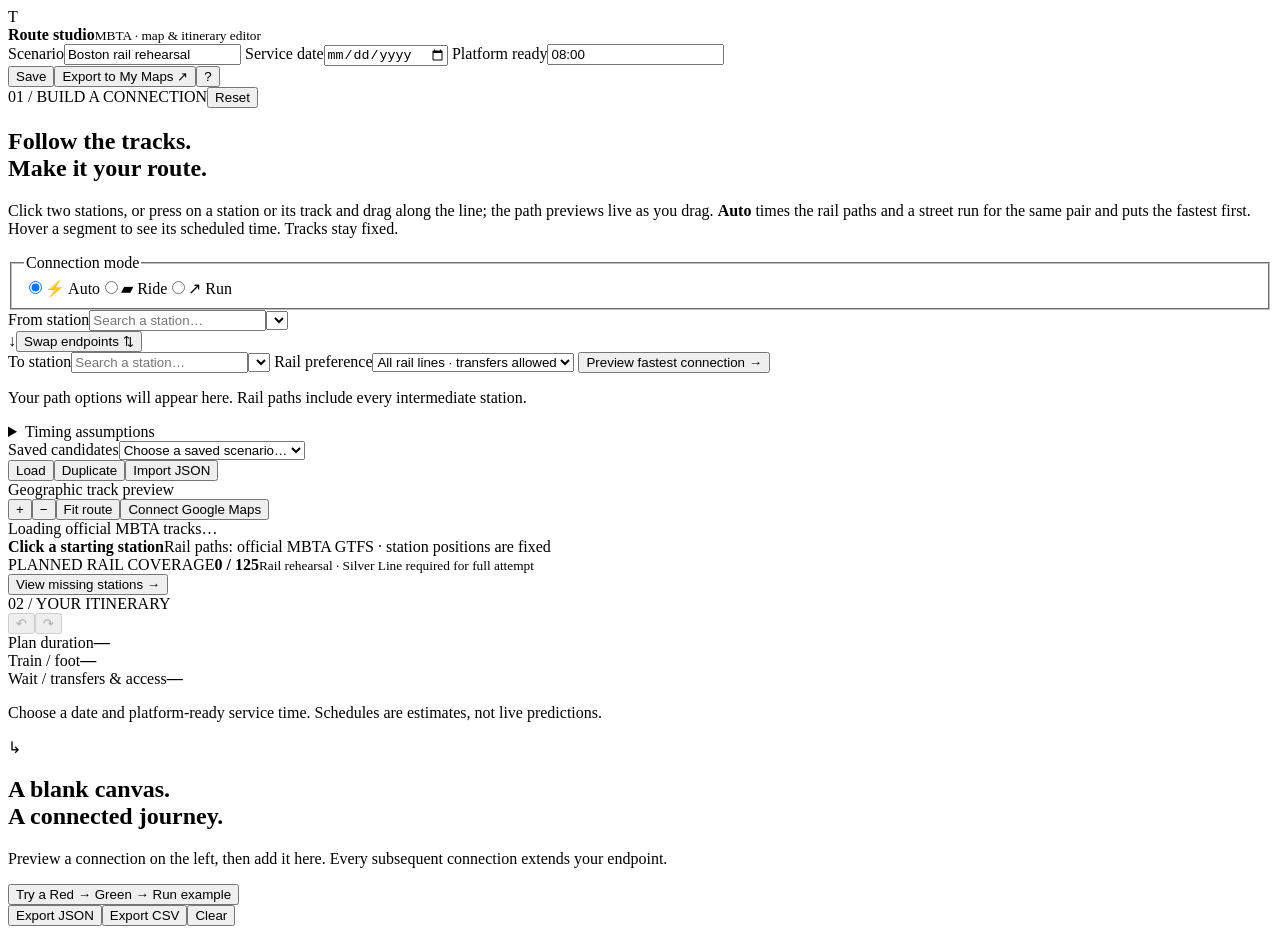
==== frontend/map_editor/static/index.html @ 440ff969 "feat: auto rail-vs-run comparison, street-level transfers, run preview routes - transfer(): a GTFS t" ====
<!doctype html>
<html lang="en">
<head>
  <meta charset="utf-8">
  <meta name="viewport" content="width=device-width, initial-scale=1">
  <title>T Run · Map & route studio</title>
  <link rel="icon" href="data:image/svg+xml,%3Csvg xmlns='http://www.w3.org/2000/svg' viewBox='0 0 40 40'%3E%3Ccircle cx='20' cy='20' r='18' fill='white' stroke='%23162a40' stroke-width='3'/%3E%3Ctext x='20' y='30' text-anchor='middle' font-family='sans-serif' font-weight='bold' font-size='29'%3ET%3C/text%3E%3C/svg%3E">
  <link rel="stylesheet" href="/style.css">
  <script type="module" src="/app.js"></script>
</head>
<body>
  <header class="topbar">
    <div class="brand"><span class="roundel">T</span><div><strong>Route studio</strong><small>MBTA · map & itinerary editor</small></div></div>
    <div class="scenario-controls">
      <label>Scenario<input id="scenario-name" value="Boston rail rehearsal" maxlength="100"></label>
      <label>Service date<input id="service-date" type="date"></label>
      <label>Platform ready<input id="start-time" value="08:00" inputmode="numeric" title="Service HH:MM; 24+ hours supported"></label>
    </div>
    <div class="header-actions"><button id="save">Save</button><button id="export-kml" class="primary">Export to My Maps ↗</button><button id="help-open" aria-label="Help and Google Maps setup">?</button></div>
  </header>
  <div id="message" role="status" aria-live="polite" hidden></div>
  <main class="workspace">
    <aside class="builder panel">
      <div class="section-heading"><span class="eyebrow">01 / BUILD A CONNECTION</span><button id="reset-endpoints" class="text-button">Reset</button></div>
      <h1>Follow the tracks.<br>Make it your route.</h1>
      <p class="muted">Click two stations, or press on a station or its track and drag along the line; the path previews live as you drag. <strong>Auto</strong> times the rail paths and a street run for the same pair and puts the fastest first. Hover a segment to see its scheduled time. Tracks stay fixed.</p>
      <fieldset class="mode-picker"><legend class="sr-only">Connection mode</legend><label><input type="radio" name="mode" value="auto" checked><span>⚡ Auto</span></label><label><input type="radio" name="mode" value="ride"><span>▰ Ride</span></label><label><input type="radio" name="mode" value="run"><span>↗ Run</span></label></fieldset>
      <label class="field">From station<input id="from-search" list="station-options" placeholder="Search a station…" autocomplete="off"><select id="from-station" aria-label="From station"></select></label>
      <div class="connection-line"><span>↓</span><button id="swap" class="text-button">Swap endpoints ⇅</button></div>
      <label class="field">To station<input id="to-search" list="station-options" placeholder="Search a station…" autocomplete="off"><select id="to-station" aria-label="To station"></select></label>
      <datalist id="station-options"></datalist>
      <label class="field" id="route-field">Rail preference<select id="line-filter"><option value="">All rail lines · transfers allowed</option></select></label>
      <button id="find-routes" class="primary wide">Preview fastest connection →</button>
      <div id="editing-banner" class="notice" hidden></div>
      <div id="path-options" aria-live="polite"><p class="empty-copy">Your path options will appear here. Rail paths include every intermediate station.</p></div>
      <button id="add-path" class="primary wide" hidden>Add selected path to itinerary</button>
      <details class="assumptions"><summary>Timing assumptions</summary><div class="assumption-grid">
        <label>Run min/km<input id="run-pace" type="number" value="6" min="2" max="30" step="0.5"></label>
        <label>Walk min/km<input id="walk-pace" type="number" value="12" min="4" max="40" step="0.5"></label>
        <label>Transfer buffer · sec<input id="transfer-buffer" type="number" value="30" min="0" max="1800"></label>
        <label>Entry / exit · sec each<input id="access-time" type="number" value="60" min="0" max="1800"></label>
        <label>Platform change · sec<input id="station-change" type="number" value="120" min="0" max="1800" title="Same-station platform change where GTFS has no pathway data"></label>
      </div><p>Indoor walking uses directed GTFS pathways; missing speeds are provisional. Stations without GTFS pathway data use the platform-change estimate. All foot times are estimates.</p></details>
      <div class="saved-area"><label class="field">Saved candidates<select id="saved-scenarios"><option value="">Choose a saved scenario…</option></select></label><div class="button-row"><button id="load">Load</button><button id="duplicate">Duplicate</button><button id="import-json">Import JSON</button></div><input id="json-file" type="file" accept="application/json,.json" hidden></div>
    </aside>
    <section class="map-panel" aria-label="MBTA route map">
      <div class="map-toolbar"><span id="map-status"><i></i> Geographic track preview</span><div><button id="zoom-in" aria-label="Zoom in">+</button><button id="zoom-out" aria-label="Zoom out">−</button><button id="fit-map">Fit route</button><button id="google-open">Connect Google Maps</button></div></div>
      <div id="map"><div class="map-loading">Loading official MBTA tracks…</div></div>
      <div class="map-caption"><strong id="map-instruction">Click a starting station</strong><span>Rail paths: official MBTA GTFS · station positions are fixed</span></div>
      <div class="map-legend" id="map-legend"></div>
      <div class="coverage-strip"><div><span class="eyebrow">PLANNED RAIL COVERAGE</span><strong id="coverage-count">0 / 125</strong><small>Rail rehearsal · Silver Line required for full attempt</small></div><button id="coverage-open">View missing stations →</button></div>
    </section>
    <aside class="itinerary panel">
      <div class="section-heading"><span class="eyebrow">02 / YOUR ITINERARY</span><div><button id="undo" title="Undo" disabled>↶</button><button id="redo" title="Redo" disabled>↷</button></div></div>
      <div class="totals"><div><span>Plan duration</span><strong id="total-time">—</strong></div><div><span>Train / foot</span><strong id="mode-times">—</strong></div><div><span>Wait / transfers & access</span><strong id="wait-times">—</strong></div></div>
      <p id="timing-note" class="muted">Choose a date and platform-ready service time. Schedules are estimates, not live predictions.</p>
      <div id="itinerary-legs"><div class="empty-state"><span>↳</span><h2>A blank canvas.<br>A connected journey.</h2><p>Preview a connection on the left, then add it here. Every subsequent connection extends your endpoint.</p><button id="demo">Try a Red → Green → Run example</button></div></div>
      <div class="itinerary-footer"><button id="export-json">Export JSON</button><button id="export-csv">Export CSV</button><button id="clear" class="danger">Clear</button></div>
    </aside>
  </main>
  <dialog id="help-dialog"><form method="dialog"><button class="dialog-close" aria-label="Close help">×</button></form><span class="eyebrow">GOOGLE MAPS & MY MAPS</span><h2>Your tracks, on the map.</h2>
    <p><strong>Use your existing Google My Maps project:</strong></p><ol><li>Create your itinerary here, then choose <strong>Export to My Maps</strong>.</li><li><a id="my-maps-link" target="_blank" rel="noopener">Open your Google My Maps project ↗</a> and sign in.</li><li>Choose <strong>Add layer → Import</strong>, then select the downloaded KML file. Rail lines follow MBTA track shapes.</li></ol>
    <p>Want the whole rail network as a reference layer? <a href="/api/export/network.kml">Download MBTA rail tracks & stations KML</a>. Keep it in a separate My Maps layer. My Maps does not automatically snap newly drawn lines to subway tracks; create the rail paths here and import them.</p>
    <hr><h3>Google map inside this editor</h3><ol><li><a href="https://console.cloud.google.com/google/maps-apis/start" target="_blank" rel="noopener">Open Google Maps Platform setup ↗</a>. Sign in, create/select a project, and attach billing.</li><li>Enable <a href="https://console.cloud.google.com/apis/library/maps-backend.googleapis.com" target="_blank" rel="noopener">Maps JavaScript API</a>.</li><li>Open <a href="https://console.cloud.google.com/apis/credentials" target="_blank" rel="noopener">APIs & Services → Credentials</a>, choose <strong>Create credentials → API key</strong>, and edit the key.</li><li>Under application restrictions choose <strong>Websites</strong>. Add <code id="origin-hint">http://127.0.0.1:8001/*</code> (this page's origin) plus any other origin you use, such as <code>http://localhost:8001/*</code>.</li><li>Under API restrictions choose <strong>Restrict key → Maps JavaScript API</strong>, then save. Allow a few minutes for changes to apply.</li><li>Paste the browser key below and load the map. Google Maps becomes the background; your MBTA tracks and itinerary stay on top.</li></ol><p>With <strong>Remember on this device</strong> the key is kept in this browser's local storage so you are not asked again; otherwise it lasts for this tab only. It is never included in scenario saves or exports. To skip the prompt entirely on a deployment, set <code>GOOGLE_MAPS_API_KEY</code> in the server environment (Vercel → Project → Environment Variables) and redeploy. For <strong>Suggest streets</strong>, also enable <a href="https://console.cloud.google.com/apis/library/routes.googleapis.com" target="_blank" rel="noopener">Routes API</a> and add it to the key's API restrictions.</p>
    <label class="field">Google Maps browser key<input id="google-key" type="password" autocomplete="off" placeholder="Paste your browser key"></label><label class="check"><input id="remember-key" type="checkbox" checked> Remember on this device</label><div class="button-row"><button id="connect-google" class="primary">Load Google Maps</button><button id="forget-key" type="button">Forget saved key</button></div><p id="google-feedback" role="status"></p>
    <h3>Editing foot paths</h3><p>Select <strong>Edit foot path</strong> on a run/walk segment. Click the preview map to add waypoints; drag the purple handles to move them. On Google Maps, drag its editable path handles. A two-point sketch is straight-line geometry, not a verified street route. Google pedestrian suggestions are session-only and are omitted from geometry exports.</p>
    <h3>Time conventions</h3><p>Times are America/New_York service hours: <strong>25:15</strong> is 1:15 AM the next day. Date changes recompute every connection. Plan duration includes preparation; the first-train → last-platform schedule proxy is shown separately. Actual door/platform boundary allowances are not measured here.</p><p id="source-info" class="muted"></p>
  </dialog>
  <dialog id="coverage-dialog"><form method="dialog"><button class="dialog-close" aria-label="Close coverage">×</button></form><span class="eyebrow">RAIL REHEARSAL INVENTORY</span><h2>Every stop has a story.</h2><p>Coverage comes from feasible ridden train stops, including intermediate stations. Foot links do not earn rail coverage. This imported rail list is not the approved Guinness inventory.</p><div id="coverage-list"></div></dialog>
</body>
</html>
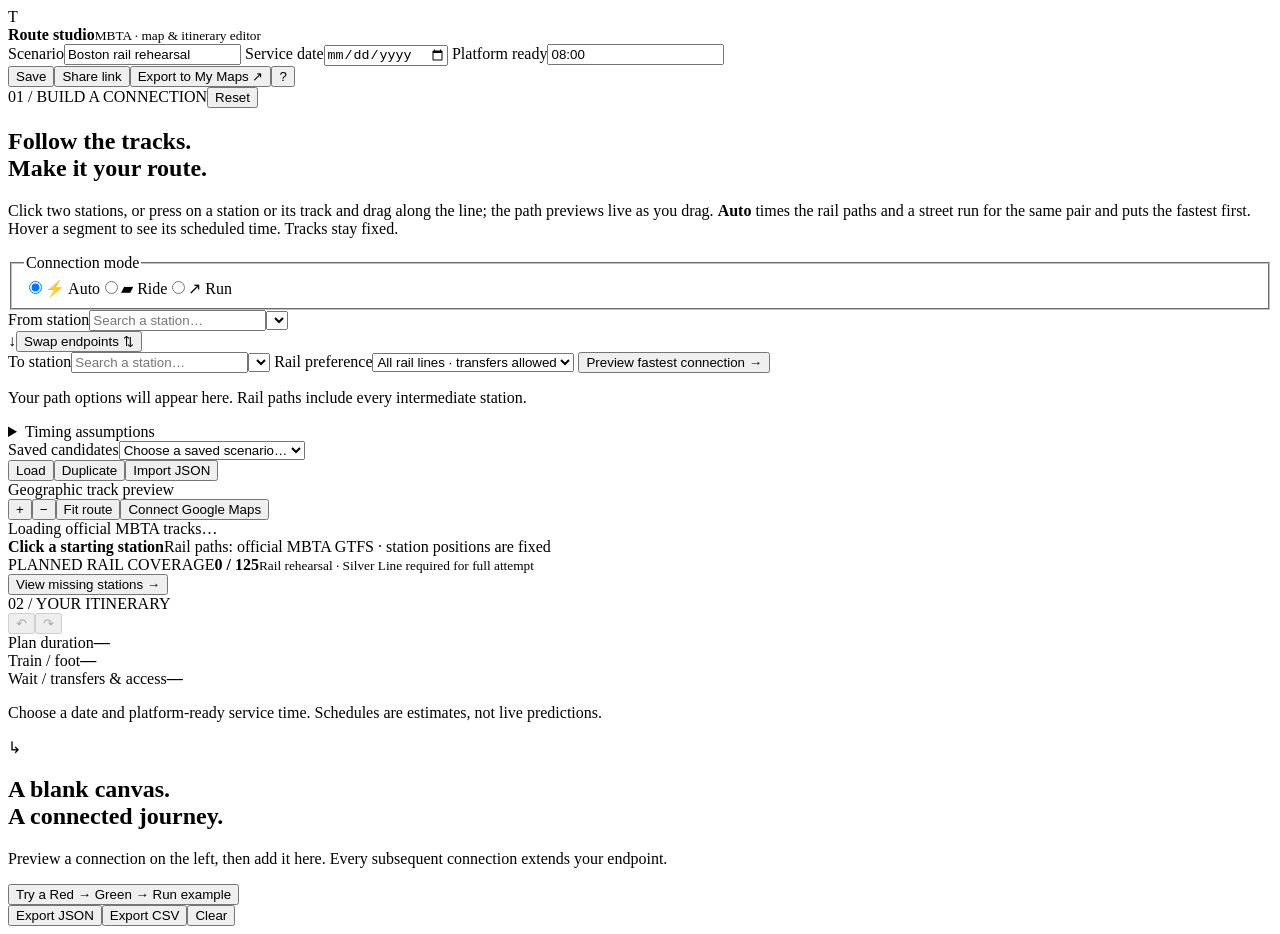
==== commit 511e1344: "feat: view-only share links for saved itineraries Share link copies a URL whose #share= fragment car" ====
--- a/frontend/map_editor/static/index.html
+++ b/frontend/map_editor/static/index.html
@@ -16,9 +16,10 @@
       <label>Service date<input id="service-date" type="date"></label>
       <label>Platform ready<input id="start-time" value="08:00" inputmode="numeric" title="Service HH:MM; 24+ hours supported"></label>
     </div>
-    <div class="header-actions"><button id="save">Save</button><button id="export-kml" class="primary">Export to My Maps ↗</button><button id="help-open" aria-label="Help and Google Maps setup">?</button></div>
+    <div class="header-actions"><button id="save">Save</button><button id="share-link" title="Copy a view-only link to this itinerary">Share link</button><button id="export-kml" class="primary">Export to My Maps ↗</button><button id="help-open" aria-label="Help and Google Maps setup">?</button></div>
   </header>
   <div id="message" role="status" aria-live="polite" hidden></div>
+  <div id="viewer-banner" hidden>Shared itinerary · view only. Times are recomputed from the current schedule dataset. <button id="viewer-edit" class="text-button">Open an editable copy</button></div>
   <main class="workspace">
     <aside class="builder panel">
       <div class="section-heading"><span class="eyebrow">01 / BUILD A CONNECTION</span><button id="reset-endpoints" class="text-button">Reset</button></div>
@@ -50,6 +51,7 @@
       <div class="map-legend" id="map-legend"></div>
       <div class="coverage-strip"><div><span class="eyebrow">PLANNED RAIL COVERAGE</span><strong id="coverage-count">0 / 125</strong><small>Rail rehearsal · Silver Line required for full attempt</small></div><button id="coverage-open">View missing stations →</button></div>
     </section>
+    <dialog id="share-dialog"><button class="dialog-close" aria-label="Close" onclick="this.closest('dialog').close()">×</button><h2>View-only link</h2><p>Copy this link and send it; anyone opening it sees the itinerary and its times without being able to edit it.</p><input id="share-url" readonly style="width:100%;padding:8px;font-size:11px"></dialog>
     <aside class="itinerary panel">
       <div class="section-heading"><span class="eyebrow">02 / YOUR ITINERARY</span><div><button id="undo" title="Undo" disabled>↶</button><button id="redo" title="Redo" disabled>↷</button></div></div>
       <div class="totals"><div><span>Plan duration</span><strong id="total-time">—</strong></div><div><span>Train / foot</span><strong id="mode-times">—</strong></div><div><span>Wait / transfers & access</span><strong id="wait-times">—</strong></div></div>
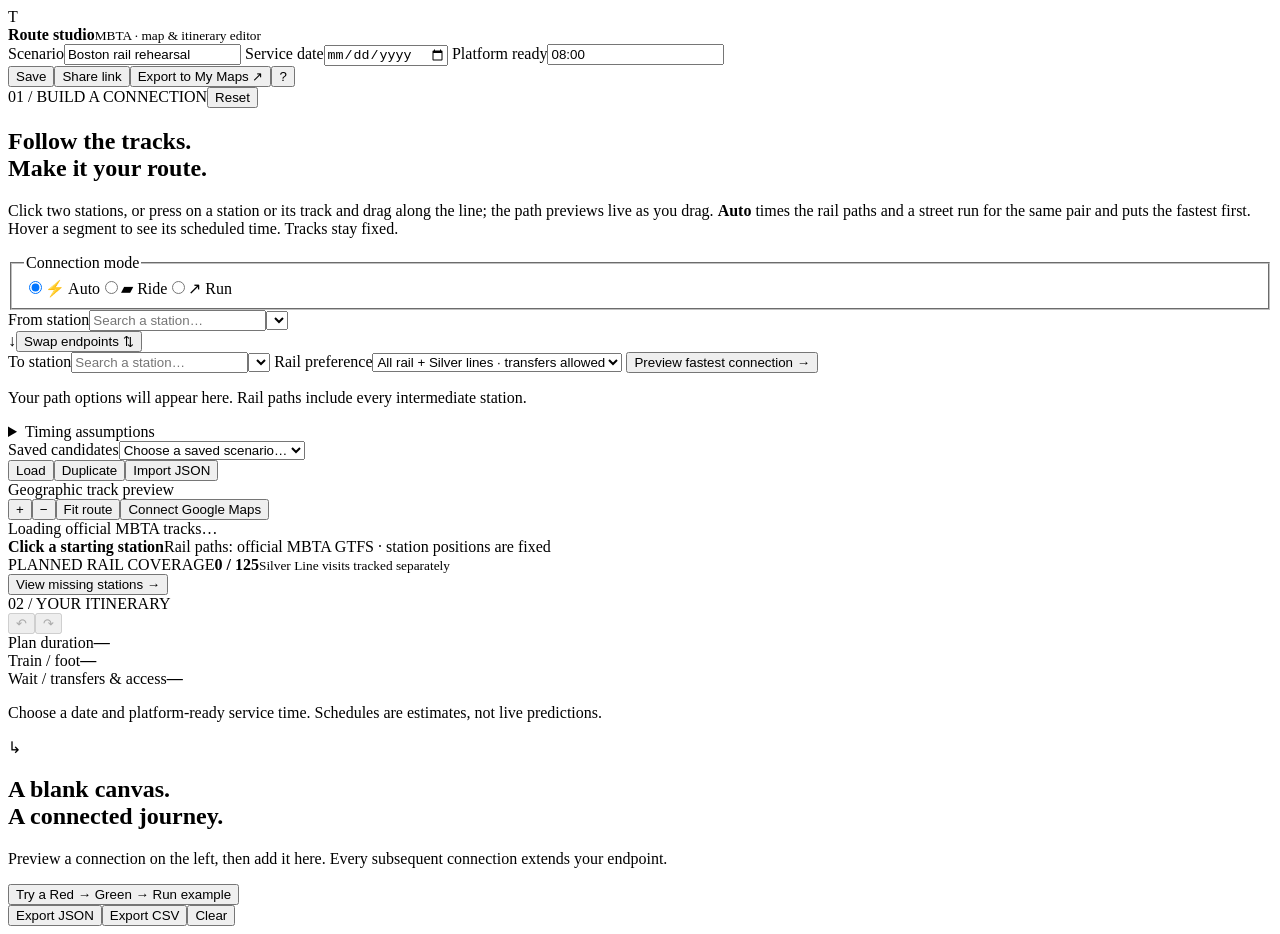
==== commit deebb041: "feat: Silver Line rides with separate coverage Build SL1/SL2/SL3/SL4/SL5/SLW (routes 741/742/743/751" ====
--- a/frontend/map_editor/static/index.html
+++ b/frontend/map_editor/static/index.html
@@ -30,7 +30,7 @@
       <div class="connection-line"><span>↓</span><button id="swap" class="text-button">Swap endpoints ⇅</button></div>
       <label class="field">To station<input id="to-search" list="station-options" placeholder="Search a station…" autocomplete="off"><select id="to-station" aria-label="To station"></select></label>
       <datalist id="station-options"></datalist>
-      <label class="field" id="route-field">Rail preference<select id="line-filter"><option value="">All rail lines · transfers allowed</option></select></label>
+      <label class="field" id="route-field">Rail preference<select id="line-filter"><option value="">All rail + Silver lines · transfers allowed</option></select></label>
       <button id="find-routes" class="primary wide">Preview fastest connection →</button>
       <div id="editing-banner" class="notice" hidden></div>
       <div id="path-options" aria-live="polite"><p class="empty-copy">Your path options will appear here. Rail paths include every intermediate station.</p></div>
@@ -49,7 +49,7 @@
       <div id="map"><div class="map-loading">Loading official MBTA tracks…</div></div>
       <div class="map-caption"><strong id="map-instruction">Click a starting station</strong><span>Rail paths: official MBTA GTFS · station positions are fixed</span></div>
       <div class="map-legend" id="map-legend"></div>
-      <div class="coverage-strip"><div><span class="eyebrow">PLANNED RAIL COVERAGE</span><strong id="coverage-count">0 / 125</strong><small>Rail rehearsal · Silver Line required for full attempt</small></div><button id="coverage-open">View missing stations →</button></div>
+      <div class="coverage-strip"><div><span class="eyebrow">PLANNED RAIL COVERAGE</span><strong id="coverage-count">0 / 125</strong><small id="coverage-note">Silver Line visits tracked separately</small></div><button id="coverage-open">View missing stations →</button></div>
     </section>
     <dialog id="share-dialog"><button class="dialog-close" aria-label="Close" onclick="this.closest('dialog').close()">×</button><h2>View-only link</h2><p>Copy this link and send it; anyone opening it sees the itinerary and its times without being able to edit it.</p><input id="share-url" readonly style="width:100%;padding:8px;font-size:11px"></dialog>
     <aside class="itinerary panel">
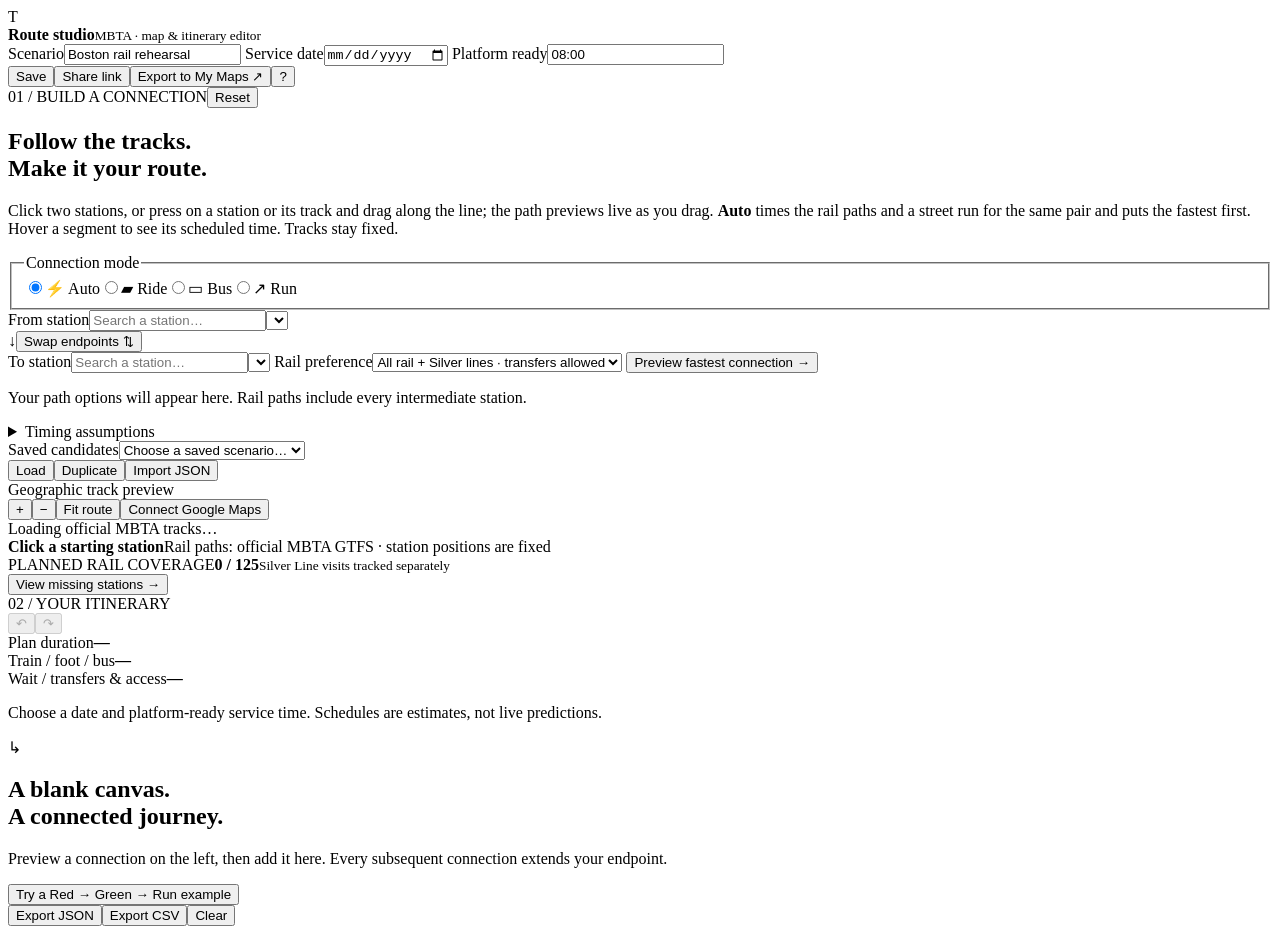
==== commit ca507f4e: "feat: scheduled MBTA bus connectors Add build_bus.py, which compiles bus calls at stops adjacent to " ====
--- a/frontend/map_editor/static/index.html
+++ b/frontend/map_editor/static/index.html
@@ -25,7 +25,7 @@
       <div class="section-heading"><span class="eyebrow">01 / BUILD A CONNECTION</span><button id="reset-endpoints" class="text-button">Reset</button></div>
       <h1>Follow the tracks.<br>Make it your route.</h1>
       <p class="muted">Click two stations, or press on a station or its track and drag along the line; the path previews live as you drag. <strong>Auto</strong> times the rail paths and a street run for the same pair and puts the fastest first. Hover a segment to see its scheduled time. Tracks stay fixed.</p>
-      <fieldset class="mode-picker"><legend class="sr-only">Connection mode</legend><label><input type="radio" name="mode" value="auto" checked><span>⚡ Auto</span></label><label><input type="radio" name="mode" value="ride"><span>▰ Ride</span></label><label><input type="radio" name="mode" value="run"><span>↗ Run</span></label></fieldset>
+      <fieldset class="mode-picker"><legend class="sr-only">Connection mode</legend><label><input type="radio" name="mode" value="auto" checked><span>⚡ Auto</span></label><label><input type="radio" name="mode" value="ride"><span>▰ Ride</span></label><label><input type="radio" name="mode" value="bus"><span>▭ Bus</span></label><label><input type="radio" name="mode" value="run"><span>↗ Run</span></label></fieldset>
       <label class="field">From station<input id="from-search" list="station-options" placeholder="Search a station…" autocomplete="off"><select id="from-station" aria-label="From station"></select></label>
       <div class="connection-line"><span>↓</span><button id="swap" class="text-button">Swap endpoints ⇅</button></div>
       <label class="field">To station<input id="to-search" list="station-options" placeholder="Search a station…" autocomplete="off"><select id="to-station" aria-label="To station"></select></label>
@@ -54,7 +54,7 @@
     <dialog id="share-dialog"><button class="dialog-close" aria-label="Close" onclick="this.closest('dialog').close()">×</button><h2>View-only link</h2><p>Copy this link and send it; anyone opening it sees the itinerary and its times without being able to edit it.</p><input id="share-url" readonly style="width:100%;padding:8px;font-size:11px"></dialog>
     <aside class="itinerary panel">
       <div class="section-heading"><span class="eyebrow">02 / YOUR ITINERARY</span><div><button id="undo" title="Undo" disabled>↶</button><button id="redo" title="Redo" disabled>↷</button></div></div>
-      <div class="totals"><div><span>Plan duration</span><strong id="total-time">—</strong></div><div><span>Train / foot</span><strong id="mode-times">—</strong></div><div><span>Wait / transfers & access</span><strong id="wait-times">—</strong></div></div>
+      <div class="totals"><div><span>Plan duration</span><strong id="total-time">—</strong></div><div><span>Train / foot / bus</span><strong id="mode-times">—</strong></div><div><span>Wait / transfers & access</span><strong id="wait-times">—</strong></div></div>
       <p id="timing-note" class="muted">Choose a date and platform-ready service time. Schedules are estimates, not live predictions.</p>
       <div id="itinerary-legs"><div class="empty-state"><span>↳</span><h2>A blank canvas.<br>A connected journey.</h2><p>Preview a connection on the left, then add it here. Every subsequent connection extends your endpoint.</p><button id="demo">Try a Red → Green → Run example</button></div></div>
       <div class="itinerary-footer"><button id="export-json">Export JSON</button><button id="export-csv">Export CSV</button><button id="clear" class="danger">Clear</button></div>
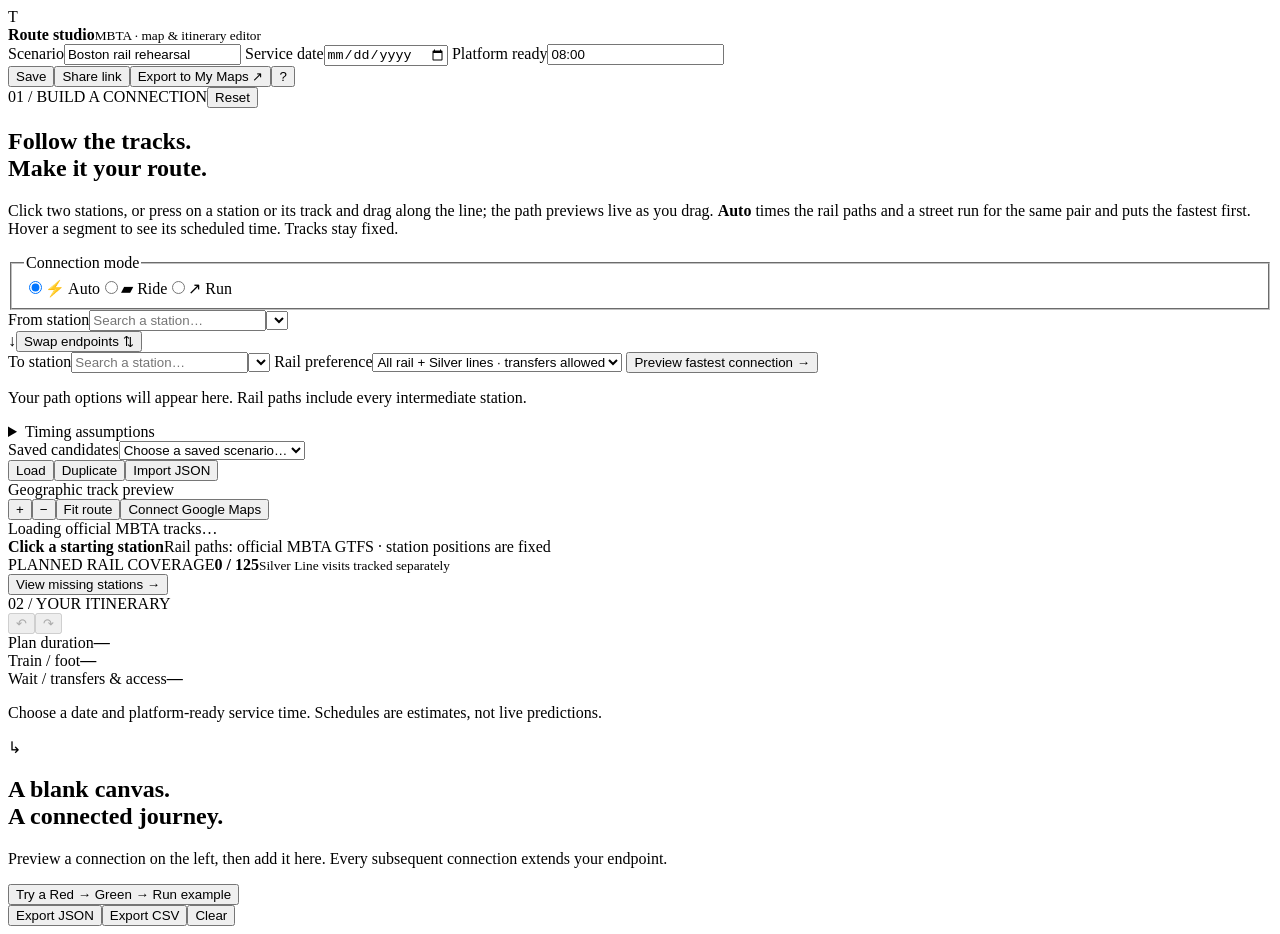
==== commit 3d6fb87e: "Merge pull request #7 from thejackluo/devin/1793143601-silver-line feat: Silver Line rides with sepa" ====
--- a/frontend/map_editor/static/index.html
+++ b/frontend/map_editor/static/index.html
@@ -25,7 +25,7 @@
       <div class="section-heading"><span class="eyebrow">01 / BUILD A CONNECTION</span><button id="reset-endpoints" class="text-button">Reset</button></div>
       <h1>Follow the tracks.<br>Make it your route.</h1>
       <p class="muted">Click two stations, or press on a station or its track and drag along the line; the path previews live as you drag. <strong>Auto</strong> times the rail paths and a street run for the same pair and puts the fastest first. Hover a segment to see its scheduled time. Tracks stay fixed.</p>
-      <fieldset class="mode-picker"><legend class="sr-only">Connection mode</legend><label><input type="radio" name="mode" value="auto" checked><span>⚡ Auto</span></label><label><input type="radio" name="mode" value="ride"><span>▰ Ride</span></label><label><input type="radio" name="mode" value="bus"><span>▭ Bus</span></label><label><input type="radio" name="mode" value="run"><span>↗ Run</span></label></fieldset>
+      <fieldset class="mode-picker"><legend class="sr-only">Connection mode</legend><label><input type="radio" name="mode" value="auto" checked><span>⚡ Auto</span></label><label><input type="radio" name="mode" value="ride"><span>▰ Ride</span></label><label><input type="radio" name="mode" value="run"><span>↗ Run</span></label></fieldset>
       <label class="field">From station<input id="from-search" list="station-options" placeholder="Search a station…" autocomplete="off"><select id="from-station" aria-label="From station"></select></label>
       <div class="connection-line"><span>↓</span><button id="swap" class="text-button">Swap endpoints ⇅</button></div>
       <label class="field">To station<input id="to-search" list="station-options" placeholder="Search a station…" autocomplete="off"><select id="to-station" aria-label="To station"></select></label>
@@ -54,7 +54,7 @@
     <dialog id="share-dialog"><button class="dialog-close" aria-label="Close" onclick="this.closest('dialog').close()">×</button><h2>View-only link</h2><p>Copy this link and send it; anyone opening it sees the itinerary and its times without being able to edit it.</p><input id="share-url" readonly style="width:100%;padding:8px;font-size:11px"></dialog>
     <aside class="itinerary panel">
       <div class="section-heading"><span class="eyebrow">02 / YOUR ITINERARY</span><div><button id="undo" title="Undo" disabled>↶</button><button id="redo" title="Redo" disabled>↷</button></div></div>
-      <div class="totals"><div><span>Plan duration</span><strong id="total-time">—</strong></div><div><span>Train / foot / bus</span><strong id="mode-times">—</strong></div><div><span>Wait / transfers & access</span><strong id="wait-times">—</strong></div></div>
+      <div class="totals"><div><span>Plan duration</span><strong id="total-time">—</strong></div><div><span>Train / foot</span><strong id="mode-times">—</strong></div><div><span>Wait / transfers & access</span><strong id="wait-times">—</strong></div></div>
       <p id="timing-note" class="muted">Choose a date and platform-ready service time. Schedules are estimates, not live predictions.</p>
       <div id="itinerary-legs"><div class="empty-state"><span>↳</span><h2>A blank canvas.<br>A connected journey.</h2><p>Preview a connection on the left, then add it here. Every subsequent connection extends your endpoint.</p><button id="demo">Try a Red → Green → Run example</button></div></div>
       <div class="itinerary-footer"><button id="export-json">Export JSON</button><button id="export-csv">Export CSV</button><button id="clear" class="danger">Clear</button></div>
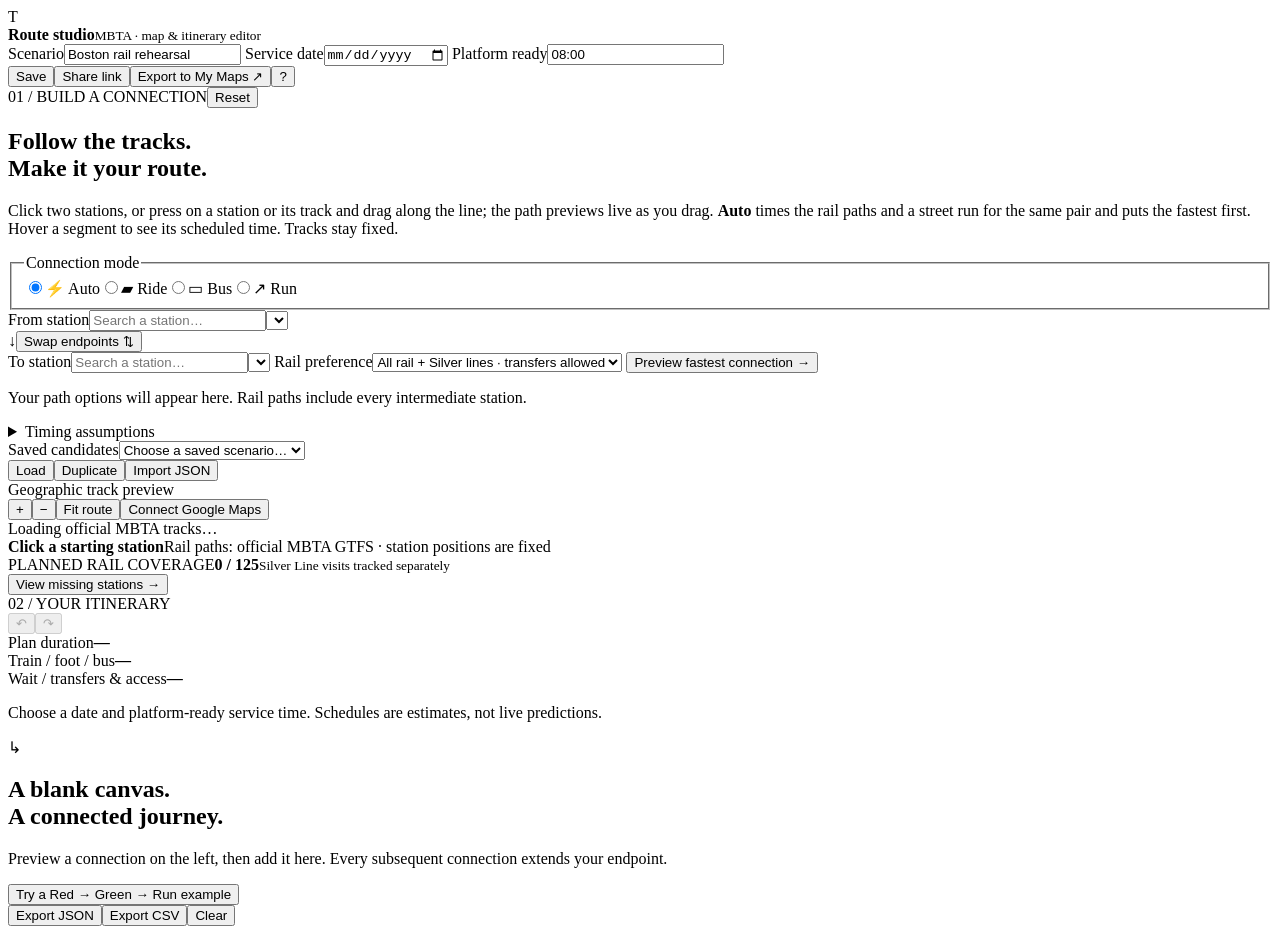
==== commit 6f7c0ee5: "fix: robust short share links, no blank page on load failure, backtracking check on request for long" ====
--- a/frontend/map_editor/static/index.html
+++ b/frontend/map_editor/static/index.html
@@ -25,7 +25,7 @@
       <div class="section-heading"><span class="eyebrow">01 / BUILD A CONNECTION</span><button id="reset-endpoints" class="text-button">Reset</button></div>
       <h1>Follow the tracks.<br>Make it your route.</h1>
       <p class="muted">Click two stations, or press on a station or its track and drag along the line; the path previews live as you drag. <strong>Auto</strong> times the rail paths and a street run for the same pair and puts the fastest first. Hover a segment to see its scheduled time. Tracks stay fixed.</p>
-      <fieldset class="mode-picker"><legend class="sr-only">Connection mode</legend><label><input type="radio" name="mode" value="auto" checked><span>⚡ Auto</span></label><label><input type="radio" name="mode" value="ride"><span>▰ Ride</span></label><label><input type="radio" name="mode" value="run"><span>↗ Run</span></label></fieldset>
+      <fieldset class="mode-picker"><legend class="sr-only">Connection mode</legend><label><input type="radio" name="mode" value="auto" checked><span>⚡ Auto</span></label><label><input type="radio" name="mode" value="ride"><span>▰ Ride</span></label><label><input type="radio" name="mode" value="bus"><span>▭ Bus</span></label><label><input type="radio" name="mode" value="run"><span>↗ Run</span></label></fieldset>
       <label class="field">From station<input id="from-search" list="station-options" placeholder="Search a station…" autocomplete="off"><select id="from-station" aria-label="From station"></select></label>
       <div class="connection-line"><span>↓</span><button id="swap" class="text-button">Swap endpoints ⇅</button></div>
       <label class="field">To station<input id="to-search" list="station-options" placeholder="Search a station…" autocomplete="off"><select id="to-station" aria-label="To station"></select></label>
@@ -54,8 +54,9 @@
     <dialog id="share-dialog"><button class="dialog-close" aria-label="Close" onclick="this.closest('dialog').close()">×</button><h2>View-only link</h2><p>Copy this link and send it; anyone opening it sees the itinerary and its times without being able to edit it.</p><input id="share-url" readonly style="width:100%;padding:8px;font-size:11px"></dialog>
     <aside class="itinerary panel">
       <div class="section-heading"><span class="eyebrow">02 / YOUR ITINERARY</span><div><button id="undo" title="Undo" disabled>↶</button><button id="redo" title="Redo" disabled>↷</button></div></div>
-      <div class="totals"><div><span>Plan duration</span><strong id="total-time">—</strong></div><div><span>Train / foot</span><strong id="mode-times">—</strong></div><div><span>Wait / transfers & access</span><strong id="wait-times">—</strong></div></div>
+      <div class="totals"><div><span>Plan duration</span><strong id="total-time">—</strong></div><div><span>Train / foot / bus</span><strong id="mode-times">—</strong></div><div><span>Wait / transfers & access</span><strong id="wait-times">—</strong></div></div>
       <p id="timing-note" class="muted">Choose a date and platform-ready service time. Schedules are estimates, not live predictions.</p>
+      <section id="backtracking" class="backtracking" hidden><div class="section-heading"><span class="eyebrow">BACKTRACKING · SPEEDRUN CHECK</span><strong id="backtrack-total">—</strong></div><button id="backtrack-run" class="text-button" hidden>Check backtracking →</button><p id="backtrack-summary" class="muted"></p><div id="backtrack-list"></div></section>
       <div id="itinerary-legs"><div class="empty-state"><span>↳</span><h2>A blank canvas.<br>A connected journey.</h2><p>Preview a connection on the left, then add it here. Every subsequent connection extends your endpoint.</p><button id="demo">Try a Red → Green → Run example</button></div></div>
       <div class="itinerary-footer"><button id="export-json">Export JSON</button><button id="export-csv">Export CSV</button><button id="clear" class="danger">Clear</button></div>
     </aside>
